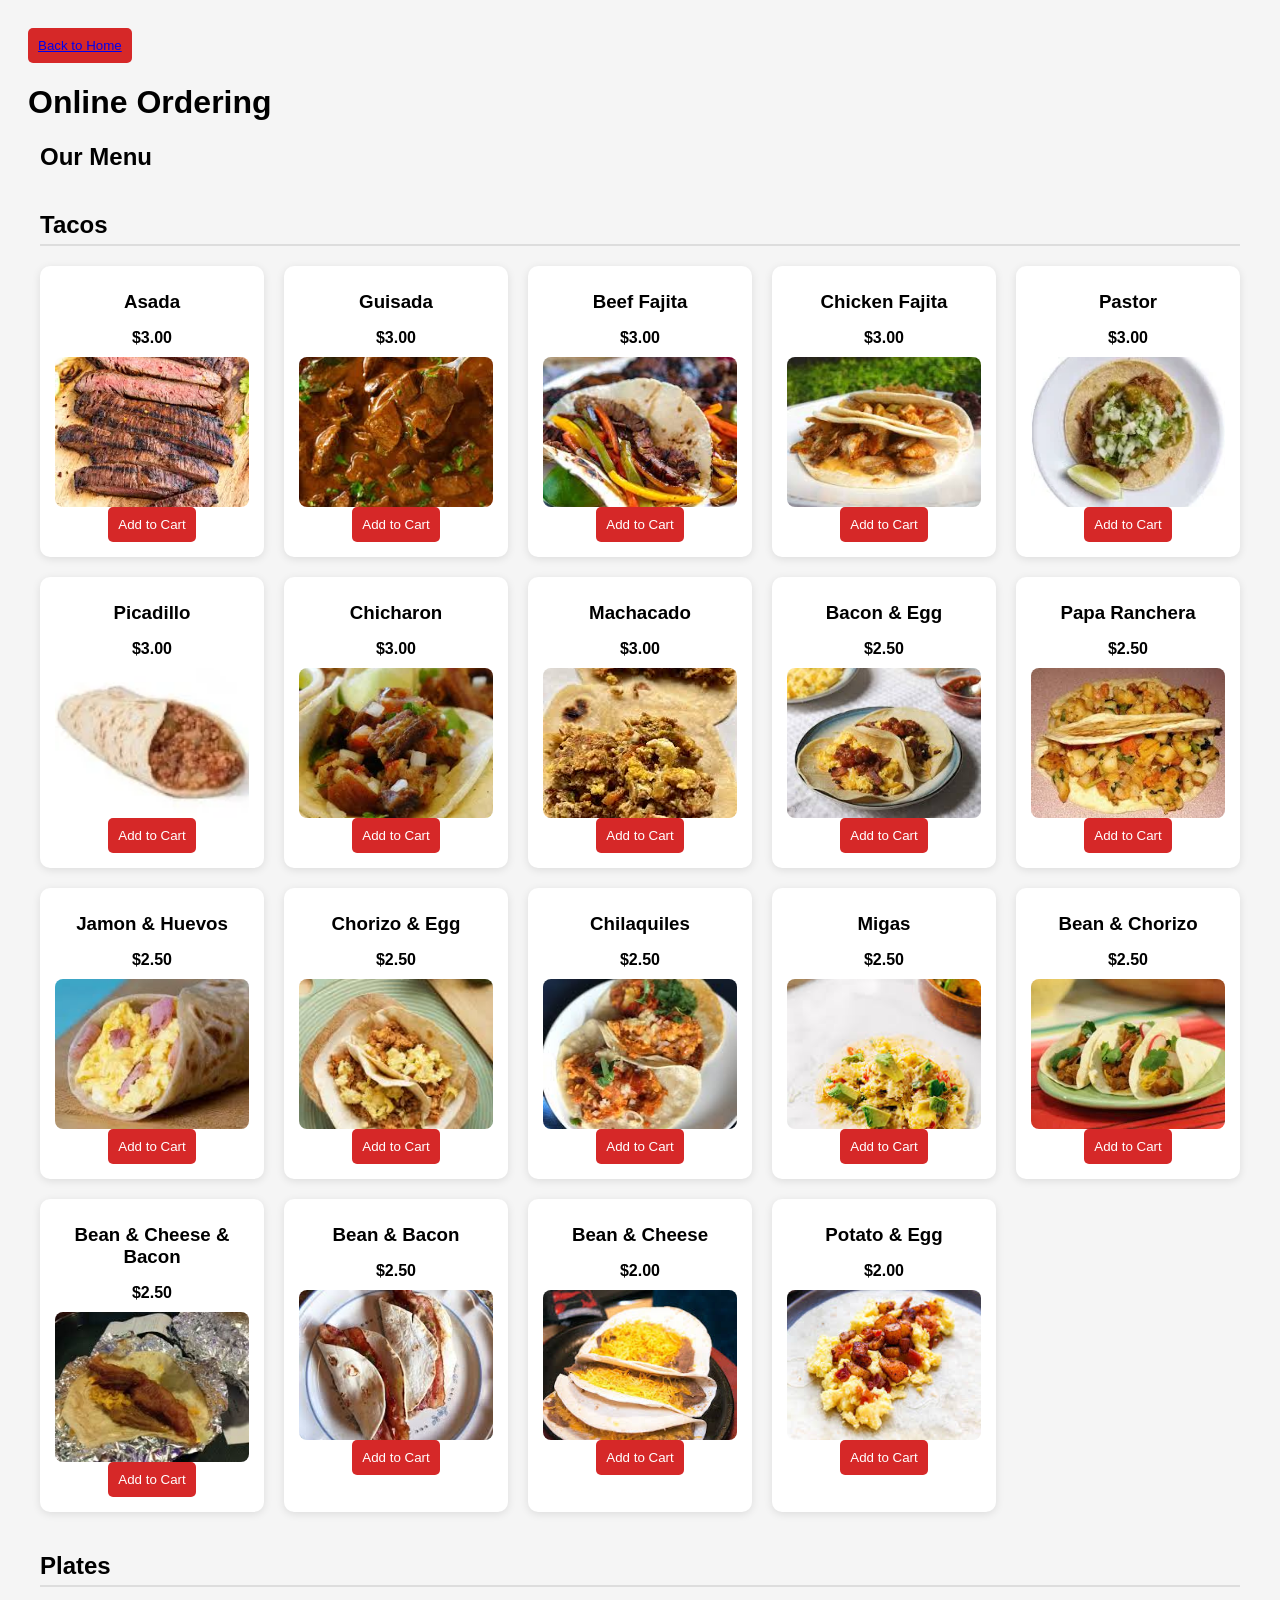
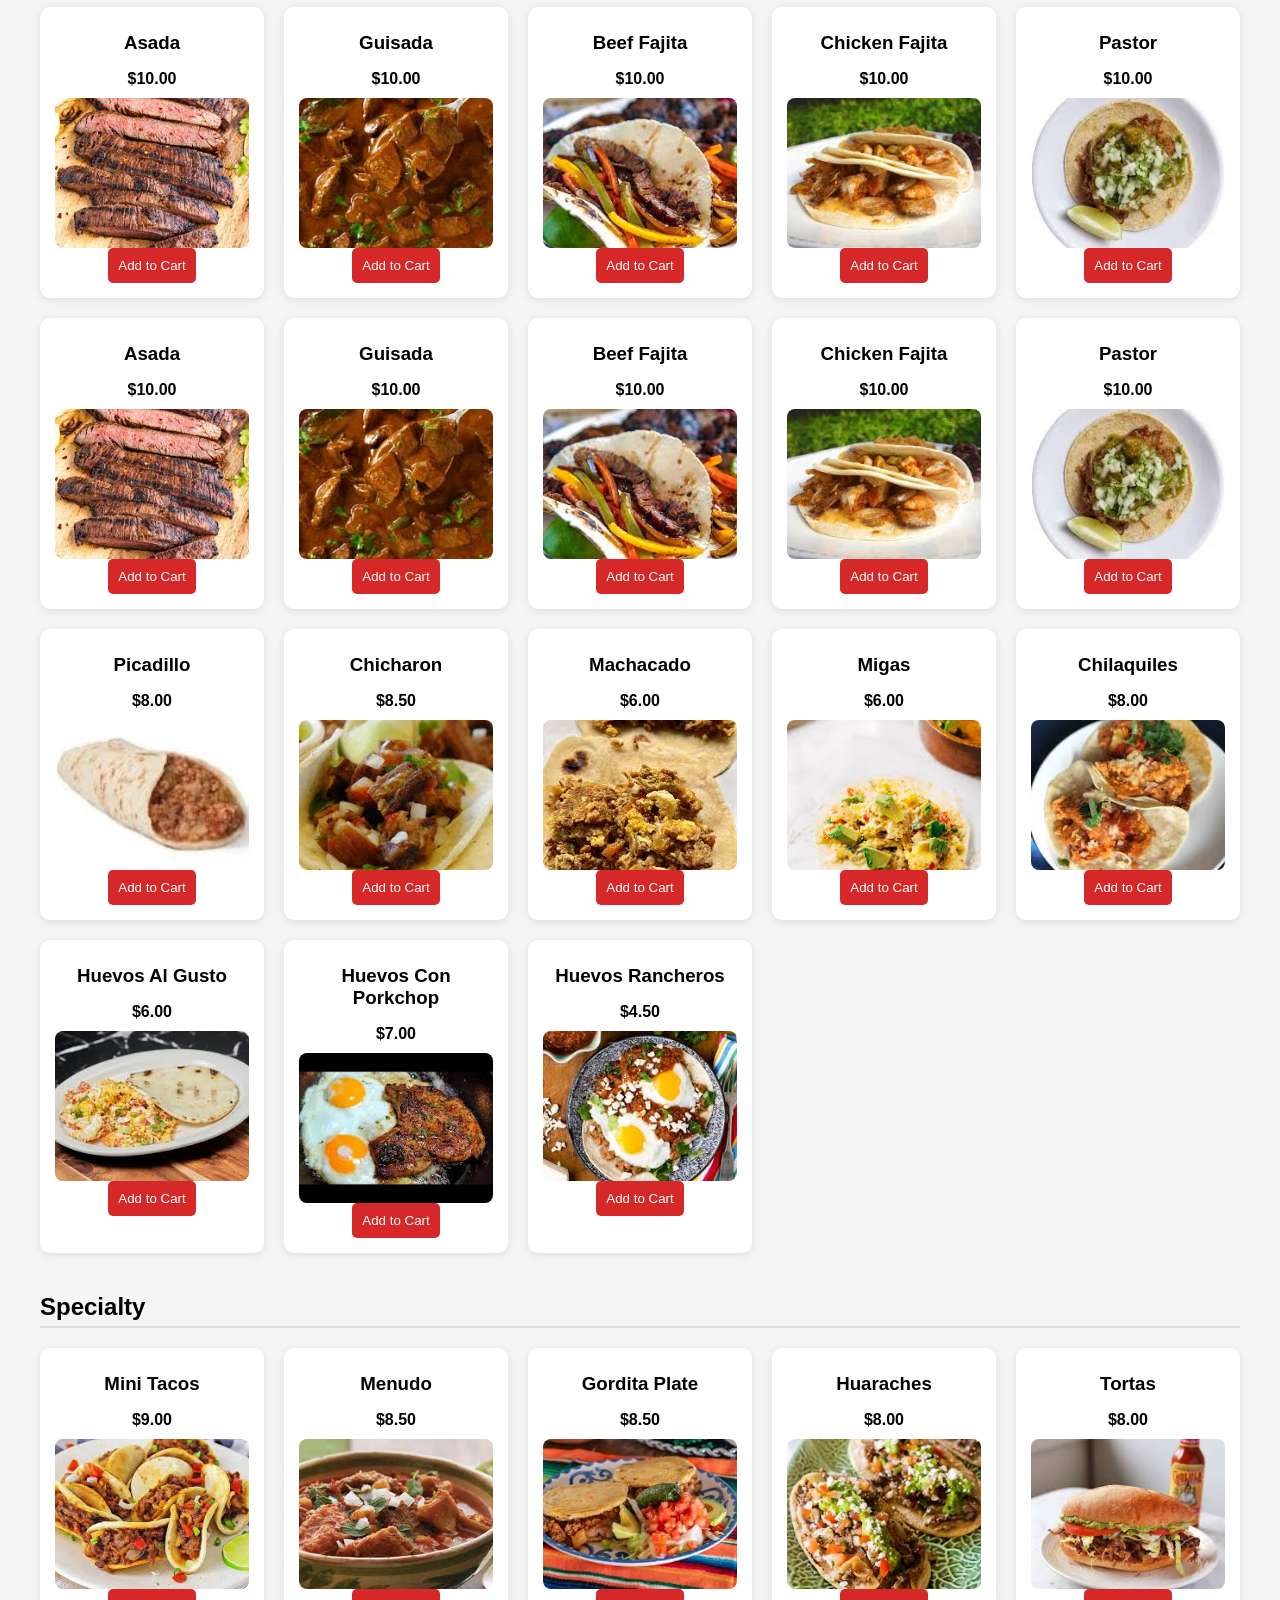
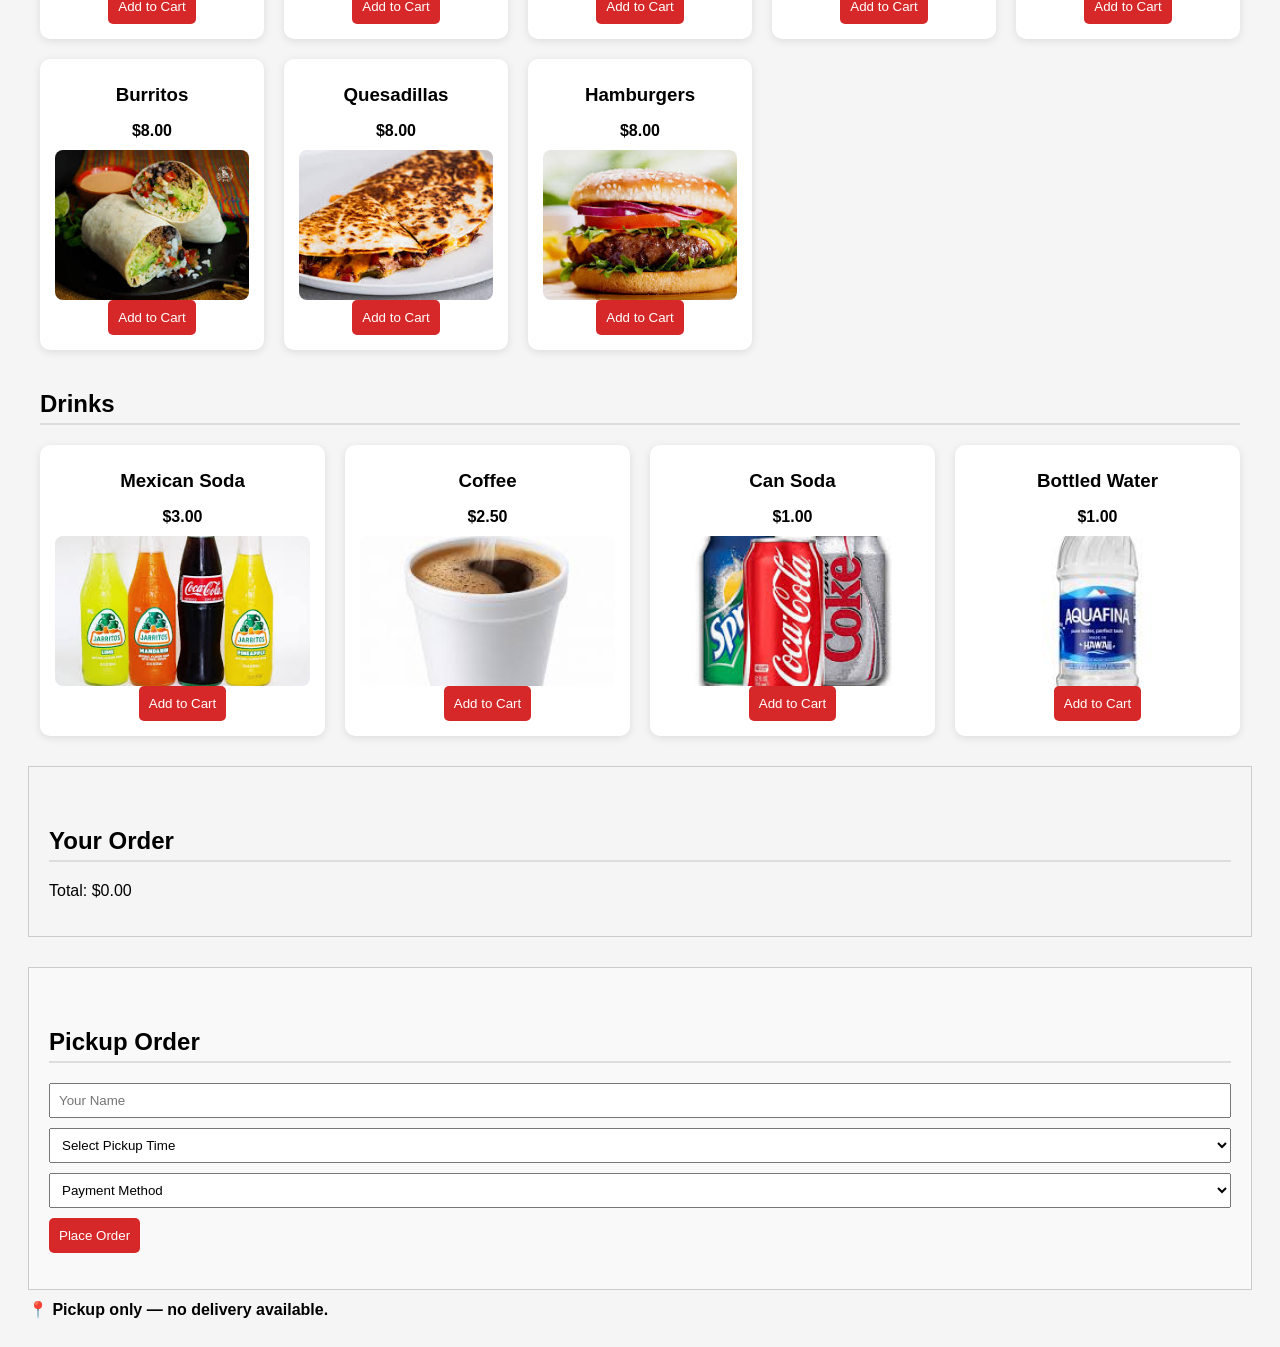
==== online.html @ 9a8afc27 "new commit" ====
<html lang="en">
<head>
    <meta charset="UTF-8">
    <meta name="viewport" content="width=device-width, initial-scale=1.0">
    <link rel="stylesheet" href="onlinestyle.css">
    <script src="script.js" defer></script>
    <title>Online Ordering</title>
</head>
<body>
    <header><button onclick="button"><a href="index.html">Back to Home</a></button></header>
    <h1>Online Ordering</h1>

    <article id="menu">
        <div class="container">
            <div class="menu_wrapper">
                <h1>Our Menu</h1>
                <div class="menu_items_header">
                    <h2>Tacos</h2>
                    <div class="menu_items">
                        <div class="menu-card">
                            <h3>Asada</h3>
                            <p>$3.00</p>
                            <img src="./images/asada.jpg" alt="Asada taco">
                            <button onclick="addToCart('Asada', 3.00)">Add to Cart</button>
                        </div>
                        <div class="menu-card">
                            <h3>Guisada</h3>
                            <p>$3.00</p>
                            <img src="./images/guisada.jpg" alt="Guisada taco">
                            <button onclick="addToCart('Guisada', 3.00)">Add to Cart</button>
                        </div>
                        <div class="menu-card">
                            <h3>Beef Fajita</h3>
                            <p>$3.00</p>
                            <img src="./images/beef fajita.jpg" alt="Beef Fajita taco">
                            <button onclick="addToCart('Beef Fajita', 3.00)">Add to Cart</button>   
                        </div>
                        <div class="menu-card">
                            <h3>Chicken Fajita</h3>
                            <p>$3.00</p>
                            <img src="./images/chicken fajita.jpg" alt="Chicken Fajita taco">
                            <button onclick="addToCart('Chicken Fajita', 3.00)">Add to Cart</button>
                        </div>
                        <div class="menu-card">
                            <h3>Pastor</h3>
                            <p>$3.00</p>
                            <img src="./images/pastor.jpg" alt="Pastor taco">
                            <button onclick="addToCart('Pastor', 3.00)">Add to Cart</button>
                        </div>
                        <div class="menu-card">
                            <h3>Picadillo</h3>
                            <p>$3.00</p>
                            <img src="./images/picadillo.jpg" alt="Picadillo taco">
                            <button onclick="addToCart('Picadillo', 3.00)">Add to Cart</button>
                        </div>
                        <div class="menu-card">
                            <h3>Chicharon</h3>
                            <p>$3.00</p>
                            <img src="./images/chicharron.jpg" alt="Chicharon taco">
                            <button onclick="addToCart('Chicharon', 3.00)">Add to Cart</button>
                        </div>
                        <div class="menu-card">
                            <h3>Machacado</h3>
                            <p>$3.00</p>
                            <img src="./images/machacado.jpg" alt="Machacado taco">
                            <button onclick="addToCart('Machacado', 3.00)">Add to Cart</button>
                        </div>
                        <div class="menu-card">
                            <h3>Bacon & Egg</h3>
                            <p>$2.50</p>
                            <img src="./images/bacon_and_egg.jpg" alt="Bacon & Egg taco">
                            <button onclick="addToCart('Bacon & Egg', 2.50)">Add to Cart</button>
                        </div>
                        <div class="menu-card">
                            <h3>Papa Ranchera</h3>
                            <p>$2.50</p>
                            <img src="./images/papa_ranchera.jpg" alt="Papa Ranchera taco">
                            <button onclick="addToCart('Papa Ranchera', 2.50)">Add to Cart</button>
                        </div>
                        <div class="menu-card">
                            <h3>Jamon & Huevos</h3>
                            <p>$2.50</p>
                            <img src="./images/jamon_con_huevo.jpg" alt="Jamon & Huevos taco">
                            <button onclick="addToCart('Jamon & Huevos', 2.50)">Add to Cart</button>
                        </div>
                        <div class="menu-card">
                            <h3>Chorizo & Egg</h3>
                            <p>$2.50</p>
                            <img src="./images/chorizo_and_egg.jpg" alt="Chorizo & Egg taco">
                            <button onclick="addToCart('Chorizo & Egg', 2.50)">Add to Cart</button>
                        </div>
                        <div class="menu-card">
                            <h3>Chilaquiles</h3>
                            <p>$2.50</p>
                            <img src="./images/Chilaquiles.jpg" alt="Chilaquiles taco">
                            <button onclick="addToCart('Chilaquiles', 2.50)">Add to Cart</button>
                        </div>
                            <div class="menu-card">
                            <h3>Migas</h3>
                            <p>$2.50</p>
                            <img src="./images/migas.jpg" alt="Migas taco">
                            <button onclick="addToCart('Migas', 2.50)">Add to Cart</button>
                        </div>
                        <div class="menu-card">
                            <h3>Bean & Chorizo</h3>
                            <p>$2.50</p>
                            <img src="./images/bean_and_chorizo.jpg" alt="Bean & Chorizo taco">
                            <button onclick="addToCart('Bean & Chorizo', 2.50)">Add to Cart</button>
                        </div>
                        <div class="menu-card">
                            <h3>Bean & Cheese & Bacon</h3>
                            <p>$2.50</p>
                            <img src="./images/bean_and_cheese_and_bacon.jpg" alt="Bean & Cheese & Bacon taco">
                            <button onclick="addToCart('Bean & Cheese & Bacon', 2.50)">Add to Cart</button>
                        </div>
                        <div class="menu-card">
                            <h3>Bean & Bacon</h3>
                            <p>$2.50</p>
                            <img src="./images/bean_and_bacon.jpg" alt="Bean & Bacon taco">
                            <button onclick="addToCart('Bean & Bacon', 2.50)">Add to Cart</button>
                        </div>
                        <div class="menu-card">
                            <h3>Bean & Cheese</h3>
                            <p>$2.00</p>
                            <img src="./images/bean_and_cheese.jpg" alt="Bean & Cheese taco">
                            <button onclick="addToCart('Bean & Cheese', 2.00)">Add to Cart</button>
                        </div>
                        <div class="menu-card">
                            <h3>Potato & Egg</h3>
                            <p>$2.00</p>
                            <img src="./images/potato_and_egg.jpg" alt="Potato & Egg taco">
                            <button onclick="addToCart('Potato & Egg', 2.00)">Add to Cart</button>
                        </div>
                    </div>
                </div>    
                <div class="menu_plates_header">
                    <h2>Plates</h2>
                    <div class="menu_plates">
                        <div class="menu-card">
                            <h3>Asada</h3>
                            <p>$10.00</p>
                            <img src="./images/asada.jpg" alt="Asada plate">
                            <button onclick="addToCart('Asada Plate', 10.00)">Add to Cart</button>
                        </div>
                        <div class="menu-card">
                            <h3>Guisada</h3>
                            <p>$10.00</p>
                            <img src="./images/guisada.jpg" alt="Guisada plate">
                            <button onclick="addToCart('Guisada Plate', 10.00)">Add to Cart</button>
                        </div>
                        <div class="menu-card">
                            <h3>Beef Fajita</h3>
                            <p>$10.00</p>
                            <img src="./images/beef fajita.jpg" alt="Beef Fajita plate">
                            <button onclick="addToCart('Beef Fajita Plate', 10.00)">Add to Cart</button>
                        </div>
                        <div class="menu-card">
                            <h3>Chicken Fajita</h3>
                            <p>$10.00</p>
                            <img src="./images/chicken fajita.jpg" alt="Chicken Fajita plate">
                            <button onclick="addToCart('Chicken Fajita Plate', 10.00)">Add to Cart</button>
                        </div>
                        <div class="menu-card">
                            <h3>Pastor</h3>
                            <p>$10.00</p>
                            <img src="./images/pastor.jpg" alt="Pastor plate">
                            <button onclick="addToCart('Pastor Plate', 10.00)">Add to Cart</button>
                        </div>                    
                        <div class="menu-card">
                            <h3>Asada</h3>
                            <p>$10.00</p>
                            <img src="./images/asada.jpg" alt="Asada plate">
                            <button onclick="addToCart('Asada Plate', 10.00)">Add to Cart</button>
                        </div>
                        <div class="menu-card">
                            <h3>Guisada</h3>
                            <p>$10.00</p>
                            <img src="./images/guisada.jpg" alt="Guisada plate">
                            <button onclick="addToCart('Guisada Plate', 10.00)">Add to Cart</button>
                        </div>
                        <div class="menu-card">
                            <h3>Beef Fajita</h3>
                            <p>$10.00</p>   
                            <img src="./images/beef fajita.jpg" alt="Beef Fajita plate">
                            <button onclick="addToCart('Beef Fajita Plate', 10.00)">Add to Cart</button>
                        </div>
                        <div class="menu-card">
                            <h3>Chicken Fajita</h3>
                            <p>$10.00</p>
                            <img src="./images/chicken fajita.jpg" alt="Chicken Fajita plate">
                            <button onclick="addToCart('Chicken Fajita Plate', 10.00)">Add to Cart</button>
                        </div>
                        <div class="menu-card">
                            <h3>Pastor</h3>
                            <p>$10.00</p>
                            <img src="./images/pastor.jpg" alt="Pastor plate">
                            <button onclick="addToCart('Pastor Plate', 10.00)">Add to Cart</button>
                        </div>
                        <div class="menu-card">
                            <h3>Picadillo</h3>
                            <p>$8.00</p>
                            <img src="./images/picadillo.jpg" alt="Picadillo plate">
                            <button onclick="addToCart('Picadillo Plate', 8.00)">Add to Cart</button>
                        </div>
                        <div class="menu-card">
                            <h3>Chicharon</h3>
                            <p>$8.50</p>
                            <img src="./images/chicharron.jpg" alt="Chicharon plate">
                            <button onclick="addToCart('Chicharon Plate', 8.50)">Add to Cart</button>
                        </div>
                        <div class="menu-card">
                            <h3>Machacado</h3>
                            <p>$6.00</p>
                            <img src="./images/machacado.jpg" alt="Machacado plate">
                            <button onclick="addToCart('Machacado Plate', 6.00)">Add to Cart</button>
                        </div>
                        <div class="menu-card">
                            <h3>Migas</h3>
                            <p>$6.00</p>
                            <img src="./images/migas.jpg" alt="Migas plate">
                            <button onclick="addToCart('Migas Plate', 6.00)">Add to Cart</button>
                        </div>
                        <div class="menu-card">
                            <h3>Chilaquiles</h3>
                            <p>$8.00</p>
                            <img src="./images/Chilaquiles.jpg" alt="Chilaquiles plate">
                            <button onclick="addToCart('Chilaquiles Plate', 8.00)">Add to Cart</button>
                        </div>
                        <div class="menu-card">
                            <h3>Huevos Al Gusto</h3>
                            <p>$6.00</p>
                            <img src="./images/huevos_al_gusto.jpg" alt="Huevos Al Gusto plate">
                            <button onclick="addToCart('Huevos Al Gusto Plate', 6.00)">Add to Cart</button>
                        </div>
                        <div class="menu-card">
                            <h3>Huevos Con Porkchop</h3>
                            <p>$7.00</p>
                            <img src="./images/huevos_con_porkchop.jpg" alt="Huevos Con Porkchop plate">
                            <button onclick="addToCart('Huevos Con Porkchop Plate', 7.00)">Add to Cart</button>
                        </div>
                        <div class="menu-card">
                            <h3>Huevos Rancheros</h3>
                            <p>$4.50</p>
                            <img src="./images/huevos_rancheros.jpg" alt="Huevos Rancheros plate">
                            <button onclick="addToCart('Huevos Rancheros Plate', 4.50)">Add to Cart</button>
                        </div>  
                    </div>
                </div>
                <div class="menu_specialty_header">
                    <h2>Specialty</h2>
                    <div class="menu_specialty">
                        <div class="menu-card">
                            <h3>Mini Tacos</h3>
                            <p>$9.00</p>
                            <img src="./images/mini_tacos.jpg" alt="Mini Tacos plate">
                            <button onclick="addToCart('Mini Tacos Plate', 9.00)">Add to Cart</button>
                        </div>
                        <div class="menu-card">
                            <h3>Menudo</h3>
                            <p>$8.50</p>
                            <img src="./images/menudo.jpg" alt="Menudo plate">
                            <button onclick="addToCart('Menudo Plate', 8.50)">Add to Cart</button>
                        </div>
                        <div class="menu-card">
                            <h3>Gordita Plate</h3>
                            <p>$8.50</p>
                            <img src="./images/gordita_plate.jpg" alt="Gordita Plate">
                            <button onclick="addToCart('Gordita Plate', 8.50)">Add to Cart</button>
                        </div>
                        <div class="menu-card">
                            <h3>Huaraches</h3>
                            <p>$8.00</p>
                            <img src="./images/huaraches.jpg" alt="Huaraches Plate">
                            <button onclick="addToCart('Huaraches Plate', 8.00)">Add to Cart</button>
                        </div>
                        <div class="menu-card">
                            <h3>Tortas</h3>
                            <p>$8.00</p>
                            <img src="./images/torta.jpg" alt="Tortas Plate">
                            <button onclick="addToCart('Tortas Plate', 8.00)">Add to Cart</button>
                        </div>
                        <div class="menu-card">
                            <h3>Burritos</h3>
                            <p>$8.00</p>
                            <img src="./images/burrito.jpg" alt="Burritos Plate">
                            <button onclick="addToCart('Burritos Plate', 8.00)">Add to Cart</button>
                        </div>
                        <div class="menu-card">
                            <h3>Quesadillas</h3>
                            <p>$8.00</p>
                            <img src="./images/quesadilla.jpg" alt="Quesadillas Plate">
                            <button onclick="addToCart('Quesadillas Plate', 8.00)">Add to Cart</button>
                        </div>
                        <div class="menu-card">
                            <h3>Hamburgers</h3>
                            <p>$8.00</p>
                            <img src="./images/hamburger.jpg" alt="Hamburgers Plate">
                            <button onclick="addToCart('Hamburgers Plate', 8.00)">Add to Cart</button>
                        </div>
                    </div>
                </div>
                <div class="menu_drinks_header">   
                    <h2>Drinks</h2>
                    <div class="menu_drinks">
                        <div class="menu-card">
                            <h3>Mexican Soda</h3>
                            <p>$3.00</p>
                            <img src="./images/mexican_soda.jpg" alt="Mexican Soda">
                            <button onclick="addToCart('Mexican Soda', 3.00)">Add to Cart</button>
                        </div>
                        <div class="menu-card">
                            <h3>Coffee</h3>
                            <p>$2.50</p>
                            <img src="./images/coffee.jpg" alt="Coffee">
                            <button onclick="addToCart('Coffee', 2.50)">Add to Cart</button>
                        </div>
                        <div class="menu-card">
                            <h3>Can Soda</h3>
                            <p>$1.00</p>
                            <img src="./images/can_soda.jpg" alt="Can Soda">
                            <button onclick="addToCart('Can Soda', 1.00)">Add to Cart</button>
                        </div>
                        <div class="menu-card">
                            <h3>Bottled Water</h3>
                            <p>$1.00</p>
                            <img src="./images/water.jpg" alt="Bottled Water">
                            <button onclick="addToCart('Bottled Water', 1.00)">Add to Cart</button>
                        </div>
                    </div>
                </div>       
            </div>
        </div>
    </article>
    <section id="cart">
        <h2>Your Order</h2>
        <ul id="cart-items"></ul>
        <p>Total: $<span id="total">0.00</span></p>
</section>
<section id="checkout">
    <h2>Pickup Order</h2>

    <form id="order-form">
        <input type="text" id="name" placeholder="Your Name" required>

        <select id="pickup-time" required>
            <option value="">Select Pickup Time</option>
            <option value="ASAP">ASAP (15–20 min)</option>
            <option value="30">In 30 minutes</option>
            <option value="60">In 1 hour</option>
        </select>

        <select id="payment" required>
            <option value="">Payment Method</option>
            <option value="cash">Pay at Pickup (Cash)</option>
            <option value="card">Pay at Pickup (Card)</option>
        </select>

        <button type="submit">Place Order</button>
    </form>
</section>
<p class="pickup-note">
    📍 Pickup only — no delivery available.
</p>
</body>
</html>
---- onlinestyle.css ----
/*#header {
    display: flex;
    justify-content: space-between;
    align-items: center;
    padding: 1rem 0;
}

#menu .menu_wrapper h1 {
    text-align: center;
    font-size: 4rem;
    margin-bottom: 4rem;
}

.menu_items, .menu_plates, .menu_specialty, .menu_drinks {
    display: grid;
    grid-template-columns: repeat(3, 1fr);
    gap: 20px;
}*/


__________________________________________________________________________________

/*#menu .menu_wrapper .menu_items, .menu_plates, .menu_specialty, .menu_drinks {
    display: grid;
    grid-template-columns: 100px 90px 1000px 100px 90px 1000px;
    text-align: center;
}

#menu .menu_wrapper .menu_items_header h2, .menu_plates_header h2, 
.menu_specialty_header h2, .menu_drinks_header h2 {
    font-size: 2.5rem;
    margin-bottom: 2rem;
}

#menu .menu_wrapper .menu_items h3, .menu_plates h3, .menu_specialty h3, .menu_drinks h3 {
    
    font-size: 1.5rem;
    margin-bottom: 0.5rem;
}

#menu .menu_wrapper .menu_items p, .menu_plates p, .menu_specialty p, .menu_drinks p {
    
    gap: 2rem;
    margin-bottom: 4rem;
}

#menu .menu_wrapper .menu_items img, .menu_plates img, 
.menu_specialty img, .menu_drinks img {
   
    width: 10%;
    border-radius: 10px;
}*/
___________________________________________________________________________________
 
* {
    margin: 0;
    padding: 0;
    box-sizing: border-box;
}

body {
    font-family: Arial, sans-serif;
    background-color: #f5f5f5;
    padding: 20px;
}

.container {
    max-width: 1200px;
    margin: 0 auto;
}

.menu_items,
.menu_plates,
.menu_specialty,
.menu_drinks {
    display: grid;
    grid-template-columns: repeat(auto-fit, minmax(200px, 1fr));
    gap: 20px;
}

.menu-card {
    background: white;
    padding: 15px;
    border-radius: 10px;
    text-align: center;
    box-shadow: 0 2px 8px rgba(0,0,0,0.1);
    transition: transform 0.2s;
}

.menu-card:hover {
    transform: scale(1.03);
}

.menu-card img {
    width: 100%;
    height: 150px;
    object-fit: cover;
    border-radius: 8px;
}

.menu-card h3 {
    margin: 10px 0 5px;
}

.menu-card p {
    font-weight: bold;
    margin-bottom: 10px;
}

button {
    background-color: #ff5733;
    color: white;
    border: none;
    padding: 10px;
    border-radius: 5px;
    cursor: pointer;
}

button:hover {
    background-color: #e04a2b;
}

h2 {
    margin: 40px 0 20px;
    border-bottom: 2px solid #ddd;
    padding-bottom: 5px;
}

#cart, #checkout {
    margin-top: 30px;
    padding: 20px;
    border: 1px solid #ccc;
}

button {
    background: green;
    color: white;
    padding: 10px;
    border: none;
    cursor: pointer;
}

button:hover {
    background: darkgreen;
}

#checkout {
    margin-top: 30px;
    padding: 20px;
    border: 1px solid #ccc;
    background: #f9f9f9;
}

input, select {
    display: block;
    margin: 10px 0;
    padding: 8px;
    width: 100%;
}

button {
    background: #d62828;
    color: white;
    padding: 10px;
    border: none;
    cursor: pointer;
}

button:hover {
    background: #a61b1b;
}

.pickup-note {
    margin-top: 10px;
    font-weight: bold;
}

/*
if locked open admin page console and run this code to unlock it:
localStorage.removeItem("adminLocked"); 
*/
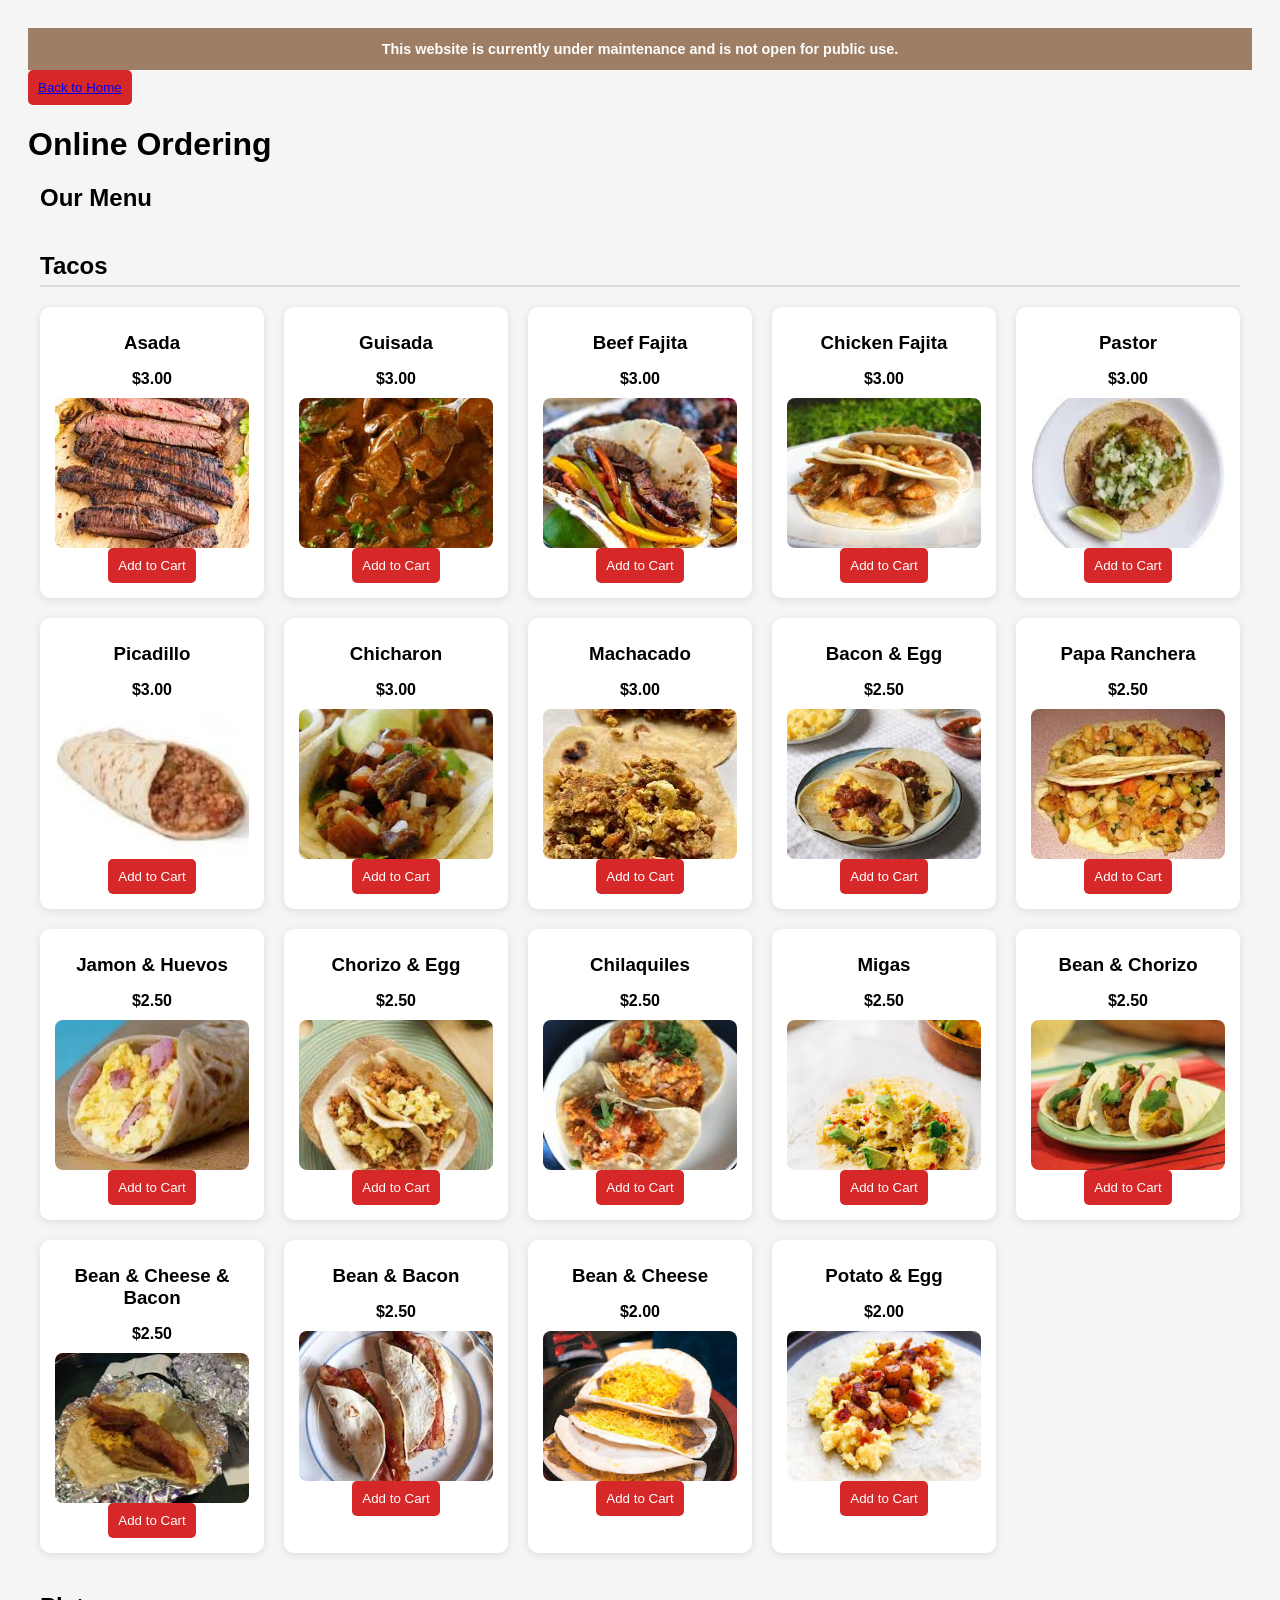
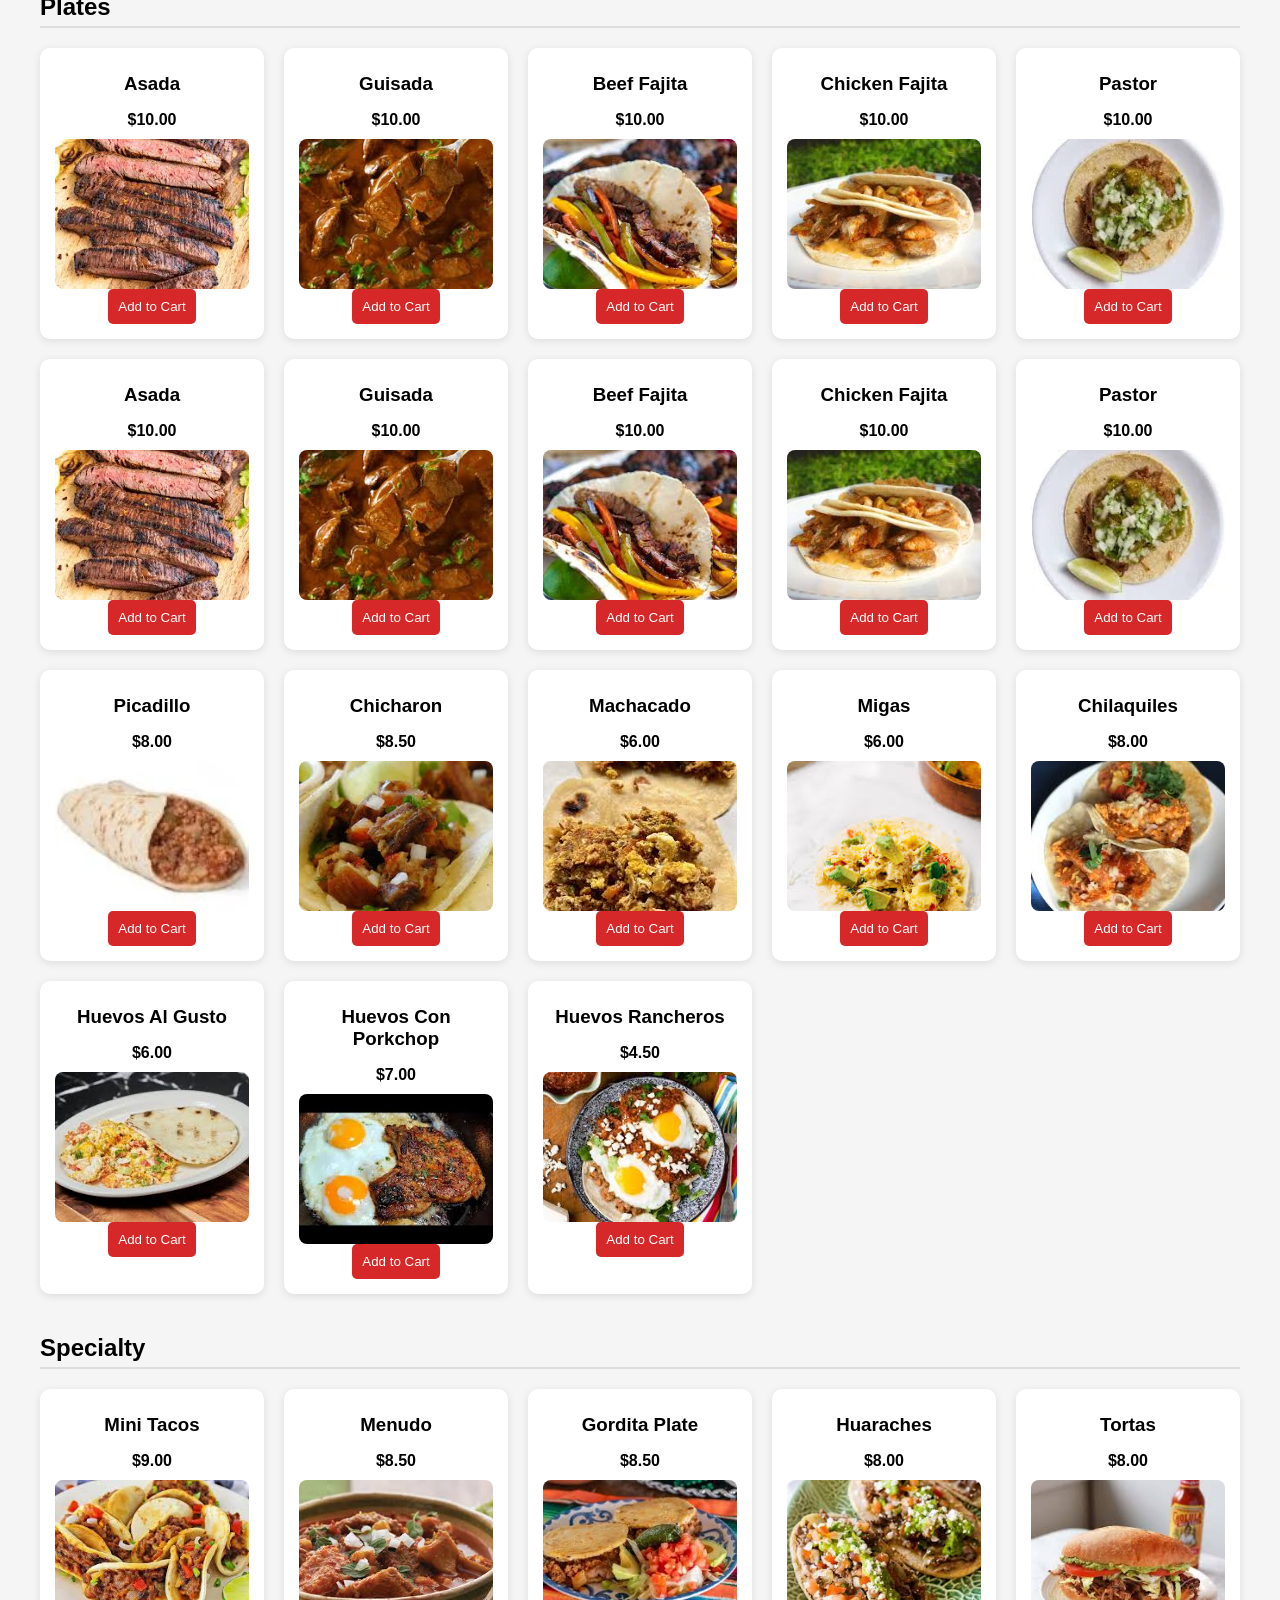
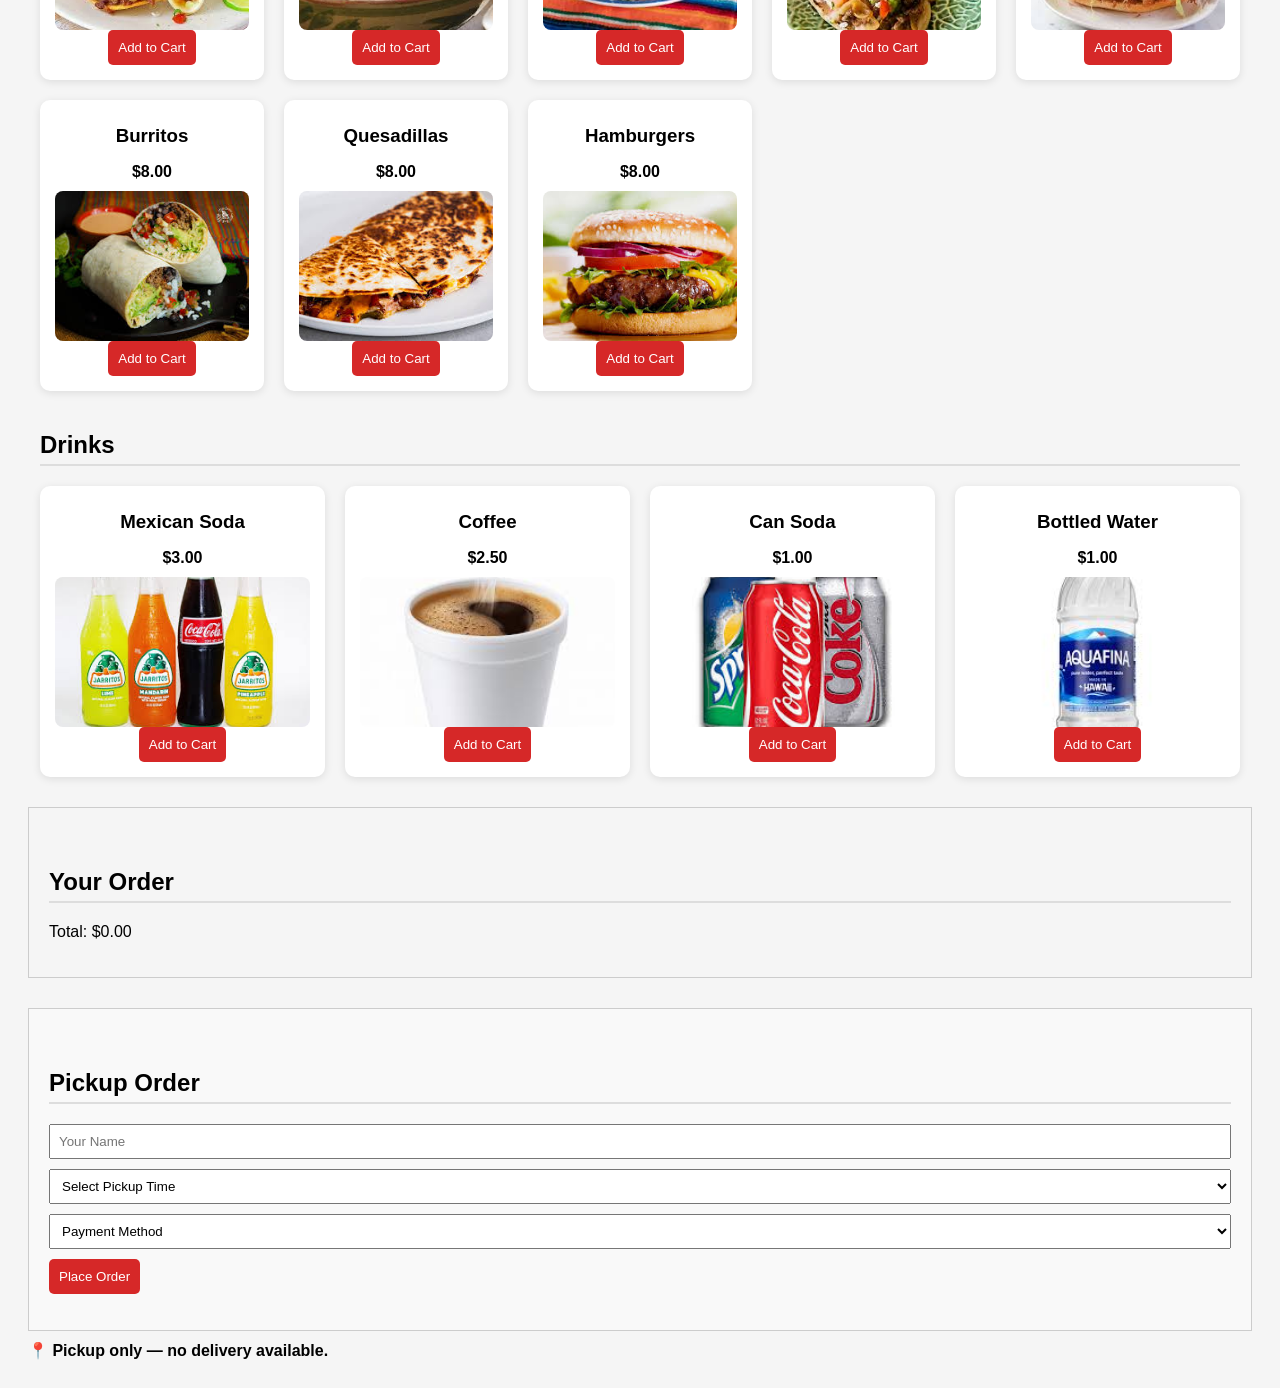
==== commit bbbacbdd: "new stuff" ====
--- a/online.html
+++ b/online.html
@@ -7,6 +7,9 @@
     <title>Online Ordering</title>
 </head>
 <body>
+    <div class="dev-banner">
+        This website is currently under maintenance and is not open for public use.
+    </div>
     <header><button onclick="button"><a href="index.html">Back to Home</a></button></header>
     <h1>Online Ordering</h1>
 
--- a/onlinestyle.css
+++ b/onlinestyle.css
@@ -175,7 +175,12 @@
     font-weight: bold;
 }
 
-/*
-if locked open admin page console and run this code to unlock it:
-localStorage.removeItem("adminLocked"); 
-*/+.dev-banner {
+    background-color: #9e7f66;
+    color: white;
+    text-align: center;
+    padding: 0.8rem;
+    font-size: 0.9rem;
+    font-weight: 600;
+}
+
